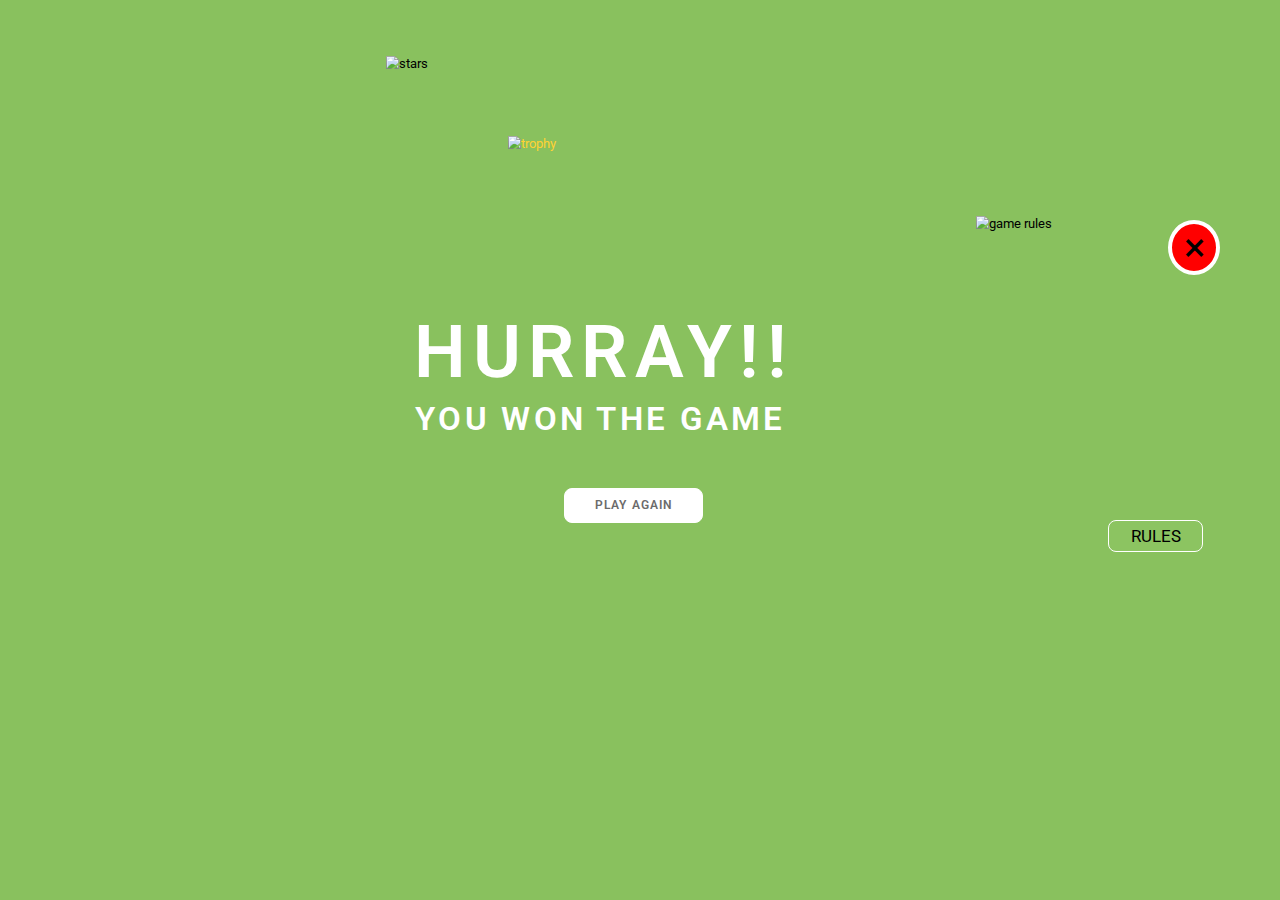
==== winner.html @ d7995c19 "Create winner.html" ====
<!DOCTYPE html>
<html>
    <head>
        <title>Rock Paper Scissor Game</title>
        <meta charset="UTF-8" />
        <meta name="viewport" content="width=device-width, initial-scale=1.0" />
        <link rel="preconnect" href="https://fonts.googleapis.com" />
        <link rel="preconnect" href="https://fonts.gstatic.com" crossorigin />
        <link
            href="https://fonts.googleapis.com/css2?family=Abril+Fatface&family=DM+Sans:opsz,wght@9..40,400;9..40,700&family=Inter:wght@400;700&family=Merriweather+Sans:wght@400;502;800&family=Outfit:wght@400;700&family=Poppins:wght@300&family=Roboto:wght@100;300;400;500;700&family=Urbanist:ital@0;1&family=Work+Sans:wght@400;504;801&display=swap"
            rel="stylesheet"
        />
        <link rel="stylesheet" href="./style.css" class="rel" />
    </head>
    <body>
        <div class="winner-page">
            <img class="stars" src="./assets/stars.png" alt="stars" />
            <img class="trophy" src="./assets/trophy.png" alt="trophy" />
            <div class="hurray">HURRAY!!</div>
            <div class="won">YOU WON THE GAME</div>
            <button id="rules-button">RULES</button>
            <div id="rules-popup">
                <img
                    class="Game_Rules"
                    src="./assets/rules.png"
                    alt="game rules"
                />
                <span class="close-button">&times;</span>
            </div>
            <button id="play-again-button" onclick="gamepage()">
                PLAY AGAIN
            </button>
        </div>
        <script>
            const rulesButton = document.getElementById("rules-button");
            const rulesPopup = document.getElementById("rules-popup");
            const closeButton = document.querySelector(".close-button");

            rulesButton.addEventListener("click", () => {
                rulesPopup.style.display = "block";
            });

            closeButton.addEventListener("click", () => {
                rulesPopup.style.display = "none";
            });
            function gamepage() {
                window.location.href = "index.html";
            }
        </script>
    </body>
</html>
---- style.css ----
* {
    padding : 0;
    margin: 0;
    
    font-family: Roboto;
  }
  body{
    zoom: 0.8;
    background-color:  #89C15E;
  }
  .score {
    position: absolute;
    display: flex;
    width: 800px;
    height: 158px;
    top: 69px;
    left: 400px;
    border: 2px solid white;
    border-radius: 13px;
  }
  
  .game-rock-title, .game-paper-title, .game-scissors-title {
    position: absolute;
    font-size: 40px;
    font-weight: 600;
    line-height: 47px;
    letter-spacing: 0.1em;
    text-align: left;
    color: white;
  }
  
  .game-rock-title {
    width: 135px;
    height: 37px;
    top: 16px;
    left: 18px;
  }
  
  .game-paper-title {
    width: 150px;
    height: 37px;
    top: 58px;
    left: 18px;
  }
  
  .game-scissors-title {
    width: 235px;
    height: 37px;
    top: 101px;
    left: 18px;
  }
  
  .c-score, .y-score {
    position: absolute;
    width: 139px;
    height: 128px;
    top: 15px;
    border-radius: 9px;
    background-color: white;
  }
  
  .c-score {
    left: 473px;
  }
  
  .y-score {
    left: 641px;
  }
  
  .c-score-title, .cs-score-title, .y-score-title, .ys-score-title {
    position: absolute;
    font-size: 17px;
    font-weight: 600;
    line-height: 20px;
    letter-spacing: 0.1em;
    text-align: left;
    color: #656565;
  }
  
  .c-score-title {
    width: 103px;
    height: 20px;
    top: 7px;
    left: 13px;
  }
  
  .cs-score-title, .ys-score-title {
    font-weight: 700;
    width: 61px;
    height: 16px;
    top: 29px;
  }
  
  .cs-score-title {
    left: 37px;
  }
  
  .y-score-title {
    width: 50px;
    height: 16px;
    top: 7px;
    left: 35px;
  }
  
  .ys-score-title {
    left: 30px;
  }
  
  .cs_score, .ys_score {
    position: absolute;
    width: 79px;
    height: 63px;
    top: 50px;
    left: 29px;
    font-size: 68px;
    font-weight: 700;
    line-height: 80px;
    text-align: center;
    color: #252525;
  }
  
  .line1, .line2, .line3 {
    position: absolute;
    z-index: -1;
  }
  
  .line1 {
    width: 152px;
    top: 454px;
    left: 800px;
  }
  
  .line2 {
    width: 95px;
    top: 498px;
    left: 937px;
  }
  
  .line3 {
    width: 95px;
    top: 521px;
    left: 787px;
  }
  .playarea {
    position: absolute;
    top: -70px;
    left: -90px;
  }
  
  .rock_circle, .scissors_circle, .paper_circle {
    position: absolute;
    width: 160px;
    height: 160px;
    top: 400px;
    cursor: pointer;
  }
  
  .rock_circle {
    left: 690px;
  }
  
  .scissors_circle {
    left: 933px;
  }
  
  .paper_circle {
    top: 600px;
    left: 820px;
  }
  
  .user_result {
    position: absolute;
    width: 130px;
    height: 16px;
    top: 330px;
    left: 505px;
    font-size: 17px;
    font-weight: 600;
    line-height: 20px;
    letter-spacing: 0.1em;
    text-align: left;
    color: white;
  }
  
  #win-circle, #lost-circle {
    position: absolute;
    width: 300px;
    height: 300px;
    top: 360px;
    border-radius: 50%;
    box-shadow: 0px 1px 62px 0px #00000021;
    z-index: -1;
  }
  
  #win-circle {
    left: 400px;
  }
  
  #lost-circle {
    left: 870px;
  }
  #user-rock-win, #user-paper-win, #user-scissor-win,
  #cpu-rock-win, #cpu-paper-win, #cpu-scissor-win,
  #user-rock-lost, #user-paper-lost, #user-scissor-lost,
  #cpu-rock-lost, #cpu-paper-lost, #cpu-scissor-lost,
  #user-rock-tie, #user-paper-tie, #user-scissor-tie,
  #cpu-rock-tie, #cpu-paper-tie, #cpu-scissor-tie {
    position: absolute;
    width: 190px;
    height: 190px;
    top: 415px;
    display: none;
  }
  
  #user-rock-win, #user-paper-win, #user-scissor-win,
  #user-rock-lost, #user-paper-lost, #user-scissor-lost,
  #user-rock-tie, #user-paper-tie, #user-scissor-tie {
    left: 462px;
  }
  
  #cpu-rock-win, #cpu-paper-win, #cpu-scissor-win,
  #cpu-rock-lost, #cpu-paper-lost, #cpu-scissor-lost,
  #cpu-rock-tie, #cpu-paper-tie, #cpu-scissor-tie {
    left: 924px;
  }
  
  .cpu_result, .user_result, .title-won{
    position: absolute;
    font-family: Roboto;
    font-weight: 600;
    line-height: 35px;
    letter-spacing: 0.1em;
    text-align: left;
    color: #FFFFFF;
    
  }
  .title-against{
    position: absolute;
    font-family: Roboto;
    font-weight: 600;
    line-height: 25px;
    letter-spacing: 0.1em;
    text-align: left;
    color: #FFFFFF;
    margin-top: 15px;
  }
  .cpu_result {
    width: 130px;
    height: 16px;
    top: 330px;
    left: 965px;
    font-size: 17px;
  }
  
  .title-won {
    width: 209px;
    height: 36px;
    top: 445px;
    left: 685px;
    font-size: 39px;
    text-align: center;
  }
  
  .title-against {
    width: 168px;
    height: 31px;
    top: 510px;
    left: 710px;
    font-size: 25px;
    text-align: center;
  }
  
  #play-again-button, #rules-button, #next-button {
    position: absolute;
    border-radius: 10px;
    border: 2px solid #FFFFFF;
    font-size: 21px;
    text-align: center;
    cursor: pointer;
  }
  
  #play-again-button {
    width: 174px;
    height: 44px;
    top: 565px;
    left: 708px;
    margin-left: 2.5rem;
    background: #FFFFFF;
    color: #6B6B6B;
    font-size: 15px;
  }
  
  #rules-button, #next-button {
    width: 119px;
    height: 40px;
    top: 650px;
    background-color: rgba(140, 196, 97, 1);
  }
  
  #rules-button {
    left: 1385px;
  }
  
  #next-button {
    left: 1200px;
    display: none;
  }
  
  #win-area, #lost-area, #tie-area {
    display: none;
  }
  
  .Game_Rules {
    position: absolute;
    width: 303px;
    height: 367px;
    left: 1220px;
    top: 270px;
  }
  
  .close-button {
    position: absolute;
    width: 55px;
    top: 275px;
    left: 1460px;
    font-size: 50px;
    border: 5px solid #FFFFFF;
    border-radius: 100%;
    background-color: red;
    text-align: center;
    cursor: pointer;
  }
  
  
  /* winner css */
  .stars, .trophy, .hurray, .won, 
  #rules-button, .Game_Rules, .close-button, 
  #play-again-button {
    position: absolute;
  }
  
  .hurray, .won, #play-again-button {
    font-family: Roboto;
    font-weight: 600;
    line-height: 20px;
    letter-spacing: 0.1em;
    text-align: center;
    color: #FFFFFF;
  }
  
  .stars {
    width: 504px;
    height: 297px;
    top: 70px;
    left: 483px;
  }
  
  .trophy {
    width: 200.43px;
    height: 201px;
    top: 170px;
    left: 635px;
    color: #FFD233;
  }
  
  .hurray {
    font-size: 91px;
    line-height: 107px;
    width: 464px;
    height: 86px;
    top: 388px;
    left: 517px;
  }
  
  .won {
    font-size: 41px;
    line-height: 48px;
    width: 467px;
    height: 48px;
    top: 500px;
    left: 517px;
  }
  
  #rules-button {
    width: 119px;
    height: 40px;
    top: 650px;
    left: 1385px;
    border-radius: 10px;
    border: 2px solid #FFFFFF;
    font-size: 21px;
    line-height: 38px;
    background-color: rgba(140, 196, 97, 1);
    cursor: pointer;
  }
  
  .Game_Rules {
    width: 303px;
    height: 367px;
    left: 1220px;
    top: 270px;
  }
  
  .close-button {
    width: 55px;
    top: 275px;
    left: 1460px;
    font-size: 50px;
    border: 5px solid #FFFFFF;
    border-radius: 100%;
    background-color: red;
    text-align: center;
    cursor: pointer;
  }
  
  #play-again-button {
    width: 174px;
    height: 44px;
    top: 610px;
    left: 665px;
    border-radius: 10px;
    border: 2px solid #FFFFFF;
    background: #FFFFFF;
    font-size: 15px;
    line-height: 18px;
    color: #6B6B6B;
    cursor: pointer;
  }
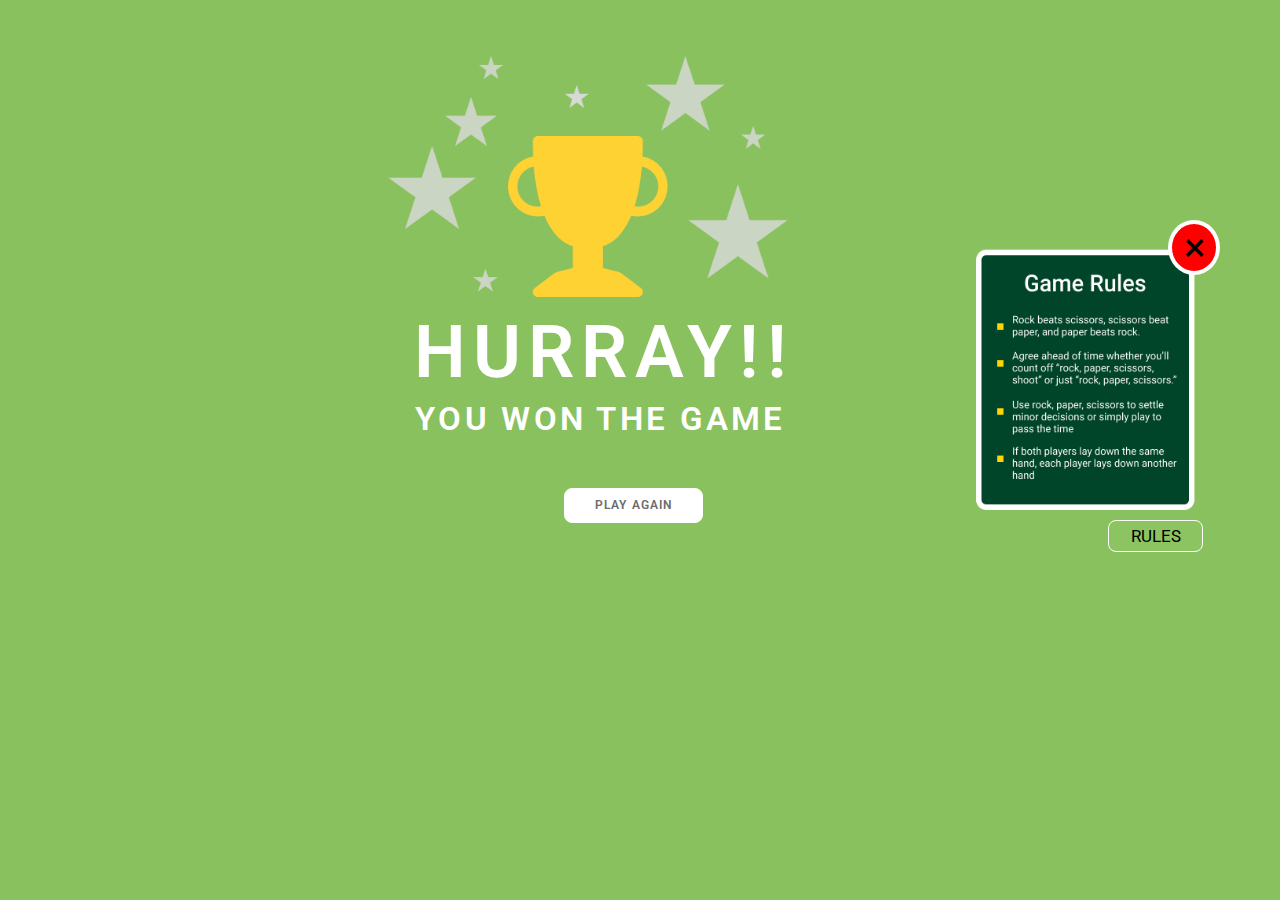
==== commit cd0f43e1: "Update winner.html" ====
--- a/winner.html
+++ b/winner.html
@@ -14,15 +14,15 @@
     </head>
     <body>
         <div class="winner-page">
-            <img class="stars" src="./assets/stars.png" alt="stars" />
-            <img class="trophy" src="./assets/trophy.png" alt="trophy" />
+            <img class="stars" src="./asset/stars.png" alt="stars" />
+            <img class="trophy" src="./asset/trophy.png" alt="trophy" />
             <div class="hurray">HURRAY!!</div>
             <div class="won">YOU WON THE GAME</div>
             <button id="rules-button">RULES</button>
             <div id="rules-popup">
                 <img
                     class="Game_Rules"
-                    src="./assets/rules.png"
+                    src="./asset/rules.png"
                     alt="game rules"
                 />
                 <span class="close-button">&times;</span>
